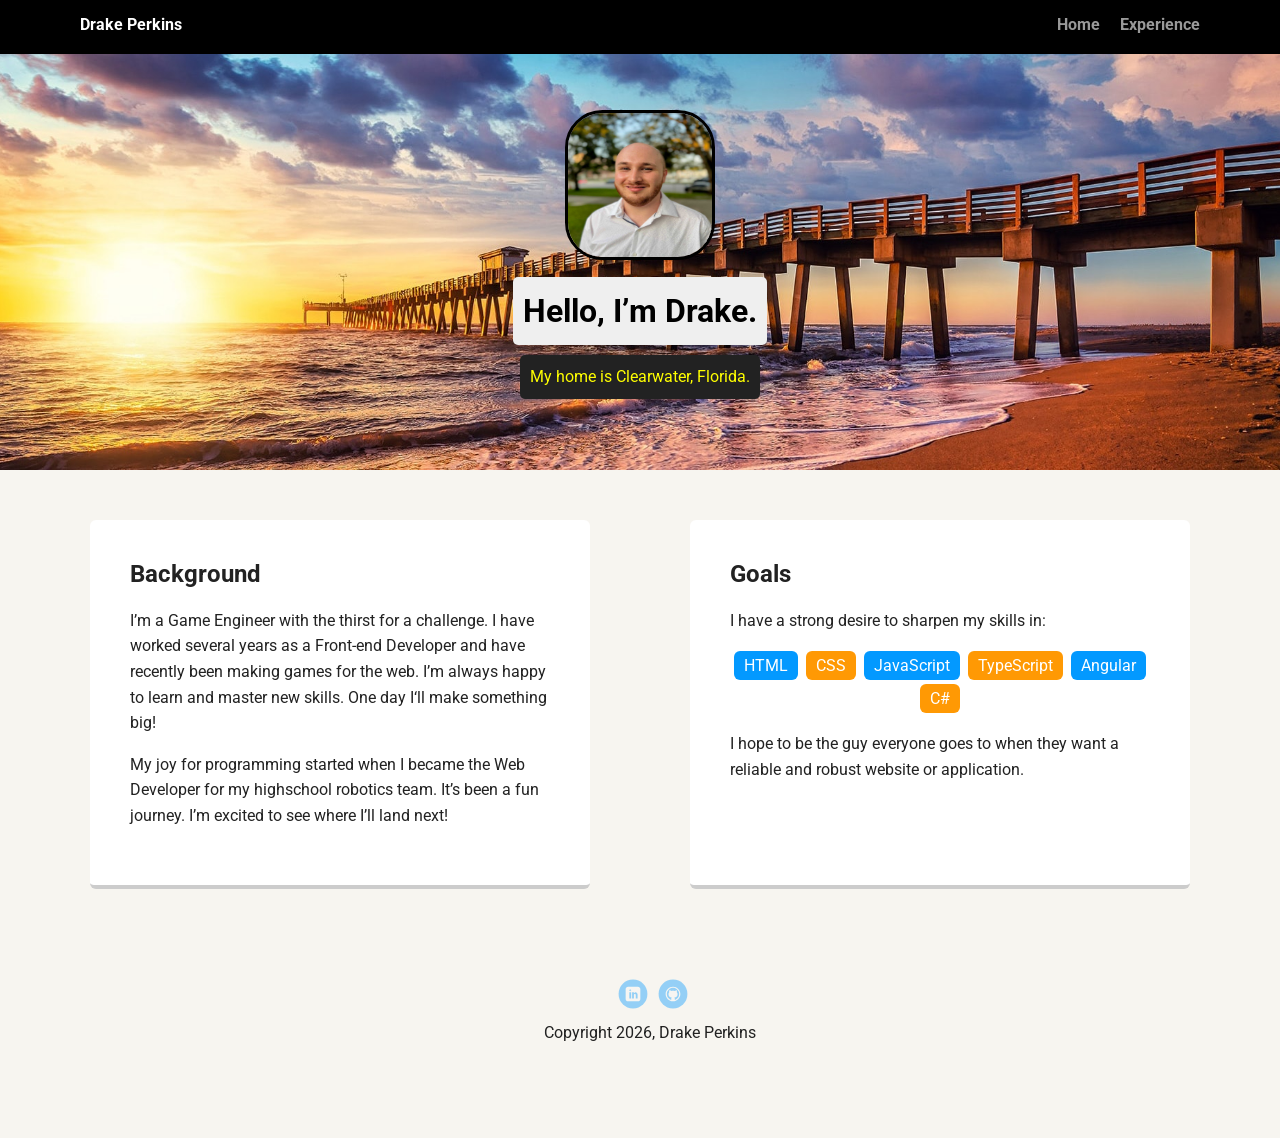
==== index.html @ 5ac8511d "initial commit: added custom images, and user information. New Experience page made" ====
<!doctype html>
<html lang="en">
<head>
  <meta charset="utf-8">
  <title>Drake Perkins's Profile</title>
  <meta name="viewport" content="width=device-width, initial-scale=1.0">
  <link rel="stylesheet" href="styles.css">
  <link href="https://fonts.googleapis.com/css?family=Muli%7CRoboto:400,300,500,700,900" rel="stylesheet"></head>
  <body>

    <div class="main-nav">
        <ul class="nav">
          <li class="name">Drake Perkins</li>
          <li><a href="index.html">Home</a></li>
          <li><a href="experience.html">Experience</a></li>
        </ul>
    </div>

    <header>
      <img src="images/me.jpg" alt="Photo of Drake Perkins" class="profile-image">
      <h1 class="tag name">Hello, I’m Drake.</h1>
      <p class="tag location">My home is Clearwater, Florida.</p>
    </header>

    <main class="flex">
      <div class="card">
        <h2>Background</h2>
        <p>I’m a Game Engineer with the thirst for a challenge. I have worked several years as a Front-end Developer and have recently been making games for the web. I’m always happy to learn and master new skills. One day I‘ll make something big!</p>
        <p>My joy for programming started when I became the Web Developer for my highschool robotics team. It’s been a fun journey. I’m excited to see where I’ll land next!</p>
      </div> 

      <div class="card">
        <h2>Goals</h2>
        <p>I have a strong desire to sharpen my skills in:</p>
        <ul class="skills">
          <li>HTML</li>
          <li>CSS</li>
          <li>JavaScript</li>
          <li>TypeScript</li>
          <li>Angular</li>
          <li>C#</li>
        </ul>
        <p>I hope to be the guy everyone goes to when they want a reliable and robust website or application.</p>
      </div> 

    </main>
    <footer>
      <ul>
        <li><a href="https://www.linkedin.com/in/drake-perkins-0a9472398" class="social linkedin">LinkedIn</a></li>
        <li><a href="https://github.com/DVPerks" class="social github">Github</a></li>
      </ul>
      <p class="copyright">Copyright 2026, Drake Perkins</p>
    </footer>
  </body>
  </html>
---- styles.css ----
/* Global Layout Set-up */
* { 
  box-sizing: border-box;
}
  
body {
  margin: 0;
  padding: 0;
  text-align: center;
  font-family: 'Roboto', sans-serif;
  color: #222;
  background: #f7f5f0;
}
/* Link Styles */

a {
  text-decoration: none;
  color: #999;
}
a:hover {
  color: #6633ff;
}

/* Section Styles */

.main-nav {
  width: 100%;
  background: black;
  min-height: 30px;
  padding: 10px;
  position: fixed;
  text-align: center;
}
.nav {
  display: flex;
  justify-content: space-around;
  font-weight: 700;
  list-style-type: none;
  margin: 0 auto;
  padding: 0;
}

.nav .name {
    display: block;
    margin-right: auto;
    color: white;
}
.nav li {
  padding: 5px 10px 10px 10px;
}
.nav a {
  transition: all .5s;
}
.nav a:hover {
  color: white
}

header {
  text-align: center;
  background: url('images/clearwater.jpg') no-repeat top center ;
  background-size: cover;
  overflow: hidden;
  padding-top: 60px;
}
header {
  line-height: 1.5;
}
header .profile-image {
  margin-top: 50px;
  width: 150px;
  height: 150px;
  border-radius: 25%;
  border: 3px solid #000;
  transition: all .75s;
}
header .profile-image:hover {
  transform: scale(1.2);
}
.tag {
  background-color: #efefef;
  color: black;
  padding: 10px;
  border-radius: 5px;
  display: table;
  margin: 10px auto;
} 
.location {
  background-color: #222;
  color: yellow;
}
.card {
  margin: 30px;
  padding: 20px 40px 40px;
  max-width: 500px;
  text-align: left;
  background: #fff;
  border-bottom: 4px solid #ccc;
  border-radius: 6px;
  transition: all .5s;
}
.card:hover {
  border-color: #ff99ff;
}

ul.skills {
  padding: 0;
  text-align: center;
}

.skills li {
  border-radius: 6px;
  display: inline-block;
  background: #ff9904;
  color: white;
  padding: 5px 10px;
  margin: 2px;
}

.skills li:nth-child(odd) {
  background: #0399ff;
}

footer {
  width: 100%;
  min-height: 30px;
  padding: 20px 0 40px 20px;
}

footer .copyright {
  top: -8px;
  font-size: .75em;
}

footer ul {
  list-style-type: none;
  margin: 0;
  padding: 0;
}

footer ul li {
  display: inline-block;
}

a.social {
  display: inline-block;
  text-indent: -9999px;
  margin-left: 5px;
  width: 30px;
  height: 30px;
  background-size: 30px 30px;
  opacity: .4;
  transition: all .5s;
}
a.twitter {
  background-image: url(images/twitter.svg);
}
a.linkedin {
  background-image: url(images/linkedin.svg);
}
a.github {
  background-image: url(images/github.svg);
}
a.social:hover {
  opacity: 1;
}
.clearfix {
  clear: both;
}

/* Styles for larger screens */
@media screen and (min-width: 720px) {
  
  .flex {
    display: -ms-flexbox;      /* TWEENER - IE 10 */
    display: flex; 
    max-width: 1200px;
    -ms-flex-pack: distribute;
    justify-content: space-around;
    flex-wrap: wrap;
    margin: 0 auto;
  }

  header {
    min-height: 470px;
  }

  .nav {
    max-width: 1200px;
    padding: 0 30px;
  }


  main {
    padding-top: 20px;
  }

  main p {
    line-height: 1.6em;
  }

  footer {
    font-size: 1.3em;
    max-width: 1200px;
    margin: 40px auto;
  }

}
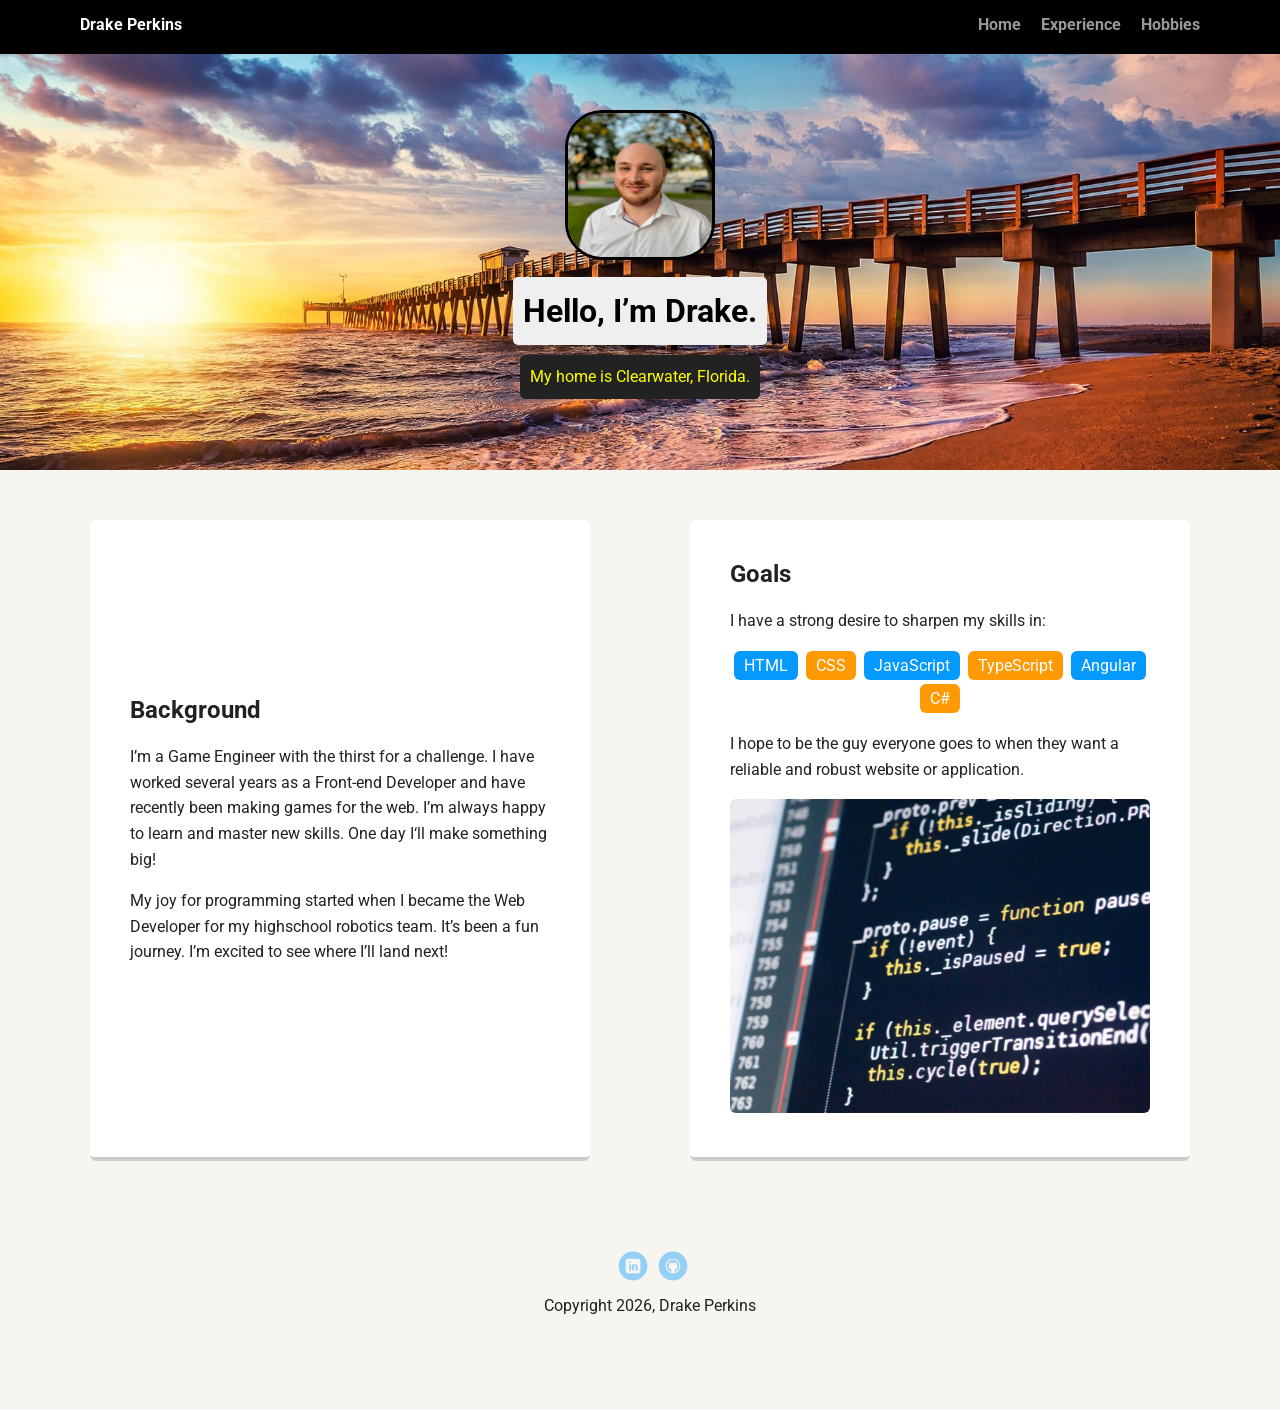
==== commit 1acc54b6: "Updated for Extra Credit" ====
--- a/index.html
+++ b/index.html
@@ -8,13 +8,14 @@
   <link href="https://fonts.googleapis.com/css?family=Muli%7CRoboto:400,300,500,700,900" rel="stylesheet"></head>
   <body>
 
-    <div class="main-nav">
-        <ul class="nav">
-          <li class="name">Drake Perkins</li>
-          <li><a href="index.html">Home</a></li>
-          <li><a href="experience.html">Experience</a></li>
-        </ul>
-    </div>
+    <nav class="main-nav">
+      <ul class="nav">
+        <li class="name">Drake Perkins</li>
+        <li><a href="index.html">Home</a></li>
+        <li><a href="experience.html">Experience</a></li>
+        <li><a href="hobbies.html">Hobbies</a></li>
+      </ul>
+    </nav>
 
     <header>
       <img src="images/me.jpg" alt="Photo of Drake Perkins" class="profile-image">
@@ -23,13 +24,13 @@
     </header>
 
     <main class="flex">
-      <div class="card">
+      <article class="card">
         <h2>Background</h2>
         <p>I’m a Game Engineer with the thirst for a challenge. I have worked several years as a Front-end Developer and have recently been making games for the web. I’m always happy to learn and master new skills. One day I‘ll make something big!</p>
         <p>My joy for programming started when I became the Web Developer for my highschool robotics team. It’s been a fun journey. I’m excited to see where I’ll land next!</p>
-      </div> 
+      </article> 
 
-      <div class="card">
+      <article class="card">
         <h2>Goals</h2>
         <p>I have a strong desire to sharpen my skills in:</p>
         <ul class="skills">
@@ -41,7 +42,8 @@
           <li>C#</li>
         </ul>
         <p>I hope to be the guy everyone goes to when they want a reliable and robust website or application.</p>
-      </div> 
+        <img src="images/js.jpeg" alt="Photo of JavaScript code" class="card-image">
+      </article> 
 
     </main>
     <footer>
--- a/styles.css
+++ b/styles.css
@@ -75,6 +75,10 @@
 }
 header .profile-image:hover {
   transform: scale(1.2);
+}
+.card-image {
+  max-width: 100%;
+  border-radius: 6px;
 }
 .tag {
   background-color: #efefef;
@@ -97,6 +101,7 @@
   border-bottom: 4px solid #ccc;
   border-radius: 6px;
   transition: all .5s;
+  align-content: center;
 }
 .card:hover {
   border-color: #ff99ff;
